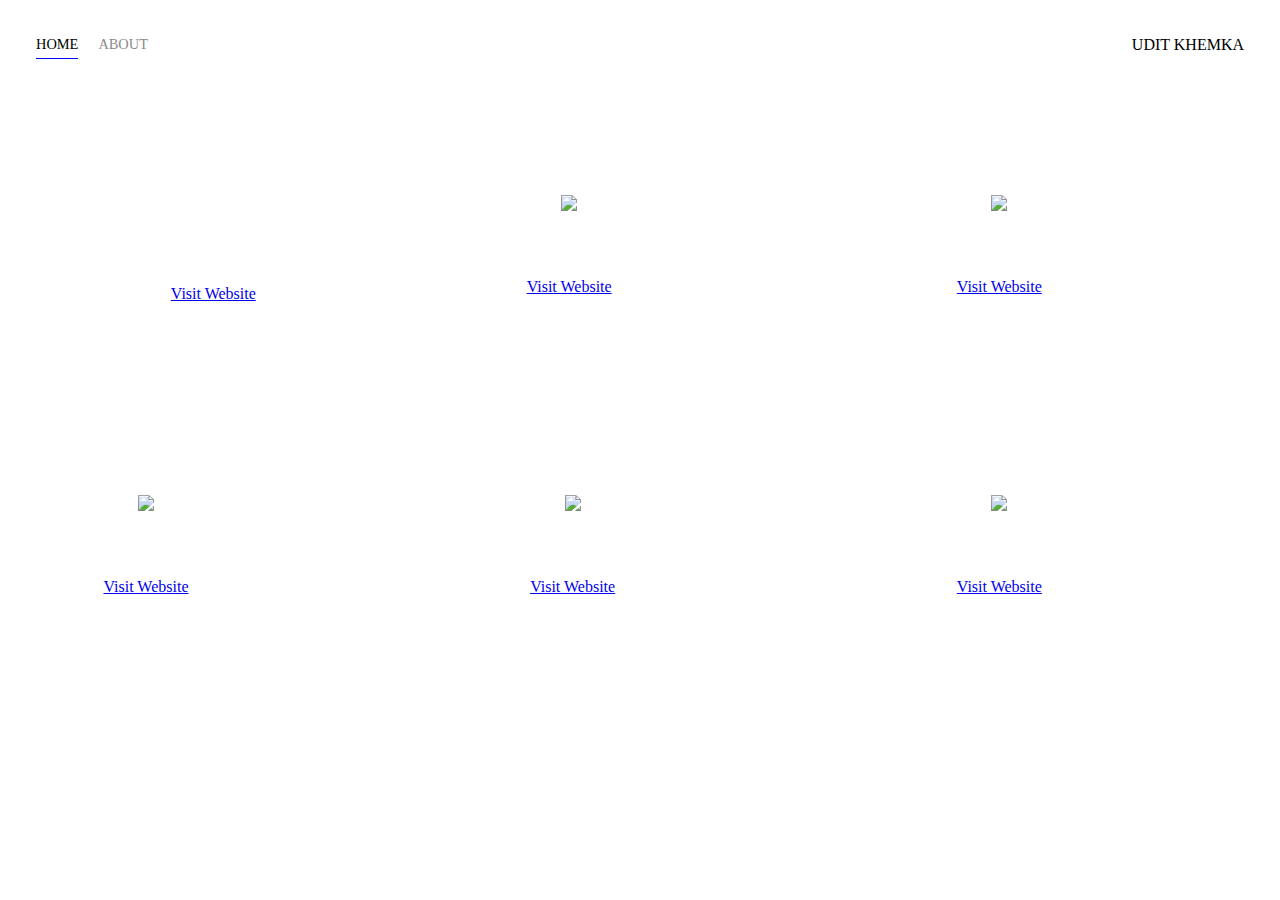
==== index.html @ 9b4b54bf "Update index.html" ====
<!DOCTYPE html>
<html>
    <head>
        <meta charset="utf-8"/>
        <meta name="viewport" content="width=device-width, initial-scale=1.0">
        <title>Page Title</title>
        <link rel="stylesheet" href="styles.css">
    </head>
    <body>
        <div class="container">
            <div class="nav-wrapper">
                <div class="left-side">
                    <div class="nav-link-wrapper active-nav-link">
                        <a href="index.html">Home</a>
                    </div>
                    <div class="nav-link-wrapper">
                        <a href="about.html">About</a>
                    </div>
                </div>
                <div class="right-side">
                    <div class="brand">
                        <div>UDIT KHEMKA</div>
                    </div>
                </div>
            </div>
            <div class="content-wrapper">
                <div class="portfolio-items-wrapper">
                    <div class="portfolio-item-wrapper">
                        <div class="portfolio-img-background" style="background-image: url(images/web-app-dev.jpeg);">
                        </div>
                        <div class="img-text-wrapper">
                            <div class="logo-wrapper">
                                
                            </div>

                            <div class="subtitle">
                                The Website gives you the weather updates of a place user enters or 
                                the current location's weather.
                            </div>
                            <div class="plink">
                                <a href="welcome.html">Visit Website</a>
                            </div>
                        </div>
                    </div>
                    <div class="portfolio-item-wrapper">
                        <div class="portfolio-img-background" style="background-image: url(images/img1.jpg);">
                        </div>
                        <div class="img-text-wrapper">
                            <div class="logo-wrapper">
                                <img src="images/logos/crondose.png">
                            </div>

                            <div class="subtitle">
                                Project 2
                            </div>
                            <div class="plink">
                                <a href="welcome.html">Visit Website</a>
                            </div>
                            
                        </div>
                    </div>
                    <div class="portfolio-item-wrapper">
                        <div class="portfolio-img-background" style="background-image: url(images/img2.jpg);">
                        </div>
                        <div class="img-text-wrapper">
                            <div class="logo-wrapper">
                                <img src="images/logos/dailysmarty.png">
                            </div>

                            <div class="subtitle">
                                Coming Soon
                            </div>
                            <div class="plink">
                                <a href="welcome.html">Visit Website</a>
                            </div>
                        </div>
                    </div>
                    <div class="portfolio-item-wrapper">
                        <div class="portfolio-img-background" style="background-image: url(images/img3.jpg);">
                        </div>
                        <div class="img-text-wrapper">
                            <div class="logo-wrapper">
                                <img src="images/logos/dashtrack.png">
                            </div>

                            <div class="subtitle">
                                Coming Soon
                            </div>
                            <div class="plink">
                                <a href="welcome.html">Visit Website</a>
                            </div>
                        </div>
                    </div>
                    <div class="portfolio-item-wrapper">
                        <div class="portfolio-img-background" style="background-image: url(images/portfolio2.jpeg);">
                        </div>
                        <div class="img-text-wrapper">
                            <div class="logo-wrapper">
                                <img src="images/logos/devcamp.png">
                            </div>

                            <div class="subtitle">
                                Coming Soon
                            </div>
                            <div class="plink">
                                <a href="welcome.html">Visit Website</a>
                            </div>
                        </div>
                    </div>
                    <div class="portfolio-item-wrapper">
                        <div class="portfolio-img-background" style="background-image: url(images/portfolio4.jpeg);">
                        </div>
                        <div class="img-text-wrapper">
                            <div class="logo-wrapper">
                                <img src="images/logos/devtrunk.png">
                            </div>

                            <div class="subtitle">
                                Coming Soon
                            </div>
                            <div class="plink">
                                <a href="welcome.html">Visit Website</a>
                            </div>
                        </div>
                    </div>

                </div>
            </div>


        </div>
    </body>
    <script>
        const portfolioItems= document.querySelectorAll('.portfolio-item-wrapper')

        portfolioItems.forEach(portfolioItem => {
            portfolioItem.addEventListener('mouseover',()=>{
                console.log(portfolioItem.childNodes[1].classList.add('img-darken'))
                portfolioItem.childNodes[1].classList.add('img-darken');
            })

            portfolioItem.addEventListener('mouseout',()=>{
                portfolioItem.childNodes[1].classList.remove('img-darken');
            })
        })
    </script>
</html>
---- styles.css ----
body{
    margin: 0px;
}

.container{
    display: grid;
    grid-template-columns: 1fr;
}

/*Nav Stlyles*/
.nav-wrapper{
    display: flex;
    justify-content: space-between;
    padding: 36px;
    
}

.left-side{
    display: flex;
}

.nav-wrapper > .left-side > div{
    margin-right: 20px;
    font-size: 0.9em;
    text-transform: uppercase;
}

.nav-link-wrapper{
    height: 22px;
    border-bottom: 1px solid transparent;
    transition: border-bottom;
}

.nav-link-wrapper a{
    color: #8a8a8a;
    text-decoration: none;
    transition: color 0.5s;
}

.nav-link-wrapper:hover{
    border-bottom: 1px solid blue;
}

.nav-link-wrapper a:hover{
    color: black;
}

.active-nav-link{
    border-bottom: 1px solid blue;
}

.active-nav-link a{
    color: black !important;
}

/*Portfolio Styles*/

.portfolio-items-wrapper{
    display: grid;
    grid-template-columns: 1fr 1fr 1fr;
}

.portfolio-item-wrapper{
    position: relative;
}

.portfolio-img-background{
    height: 300px;
    width: 100%;
    background-size: cover;
    background-position: center;
    background-repeat: no-repeat;
}

.img-text-wrapper{
    position: absolute;
    top: 0;
    display: flex;
    flex-direction: column;
    justify-content: center;
    align-items: center;
    height: 100%;
    text-align: center;
    padding-left: 100px;
    padding-right: 100px;
}

.logo-wrapper img{
    width: 50%;
    margin-bottom: 20px;
}

.subtitle{
    transition: 1s;
    font-weight: 600;
    color: transparent;
}

/*Needs to be more specific with selector*/
.img-text-wrapper:hover .subtitle{
    font-weight: 600;
    color: lightseagreen;
}

.img-darken{
    transition: 0.75s;
    filter: brightness(15%);
}

.plink{
    padding-top: 25px;
}

.plink a:hover{
    color: white;
}

/*about.html styles*/
.content-aboutpage{
    display: grid;
    grid-template-columns: 1fr 1fr;
}

.profile{
    height: 300px;
    width: 100%;
}

/*      ....        */
.info{
    text-align: center;
    size: 100px;
    font-size: 100px;
    padding-top: 200px;
    
}
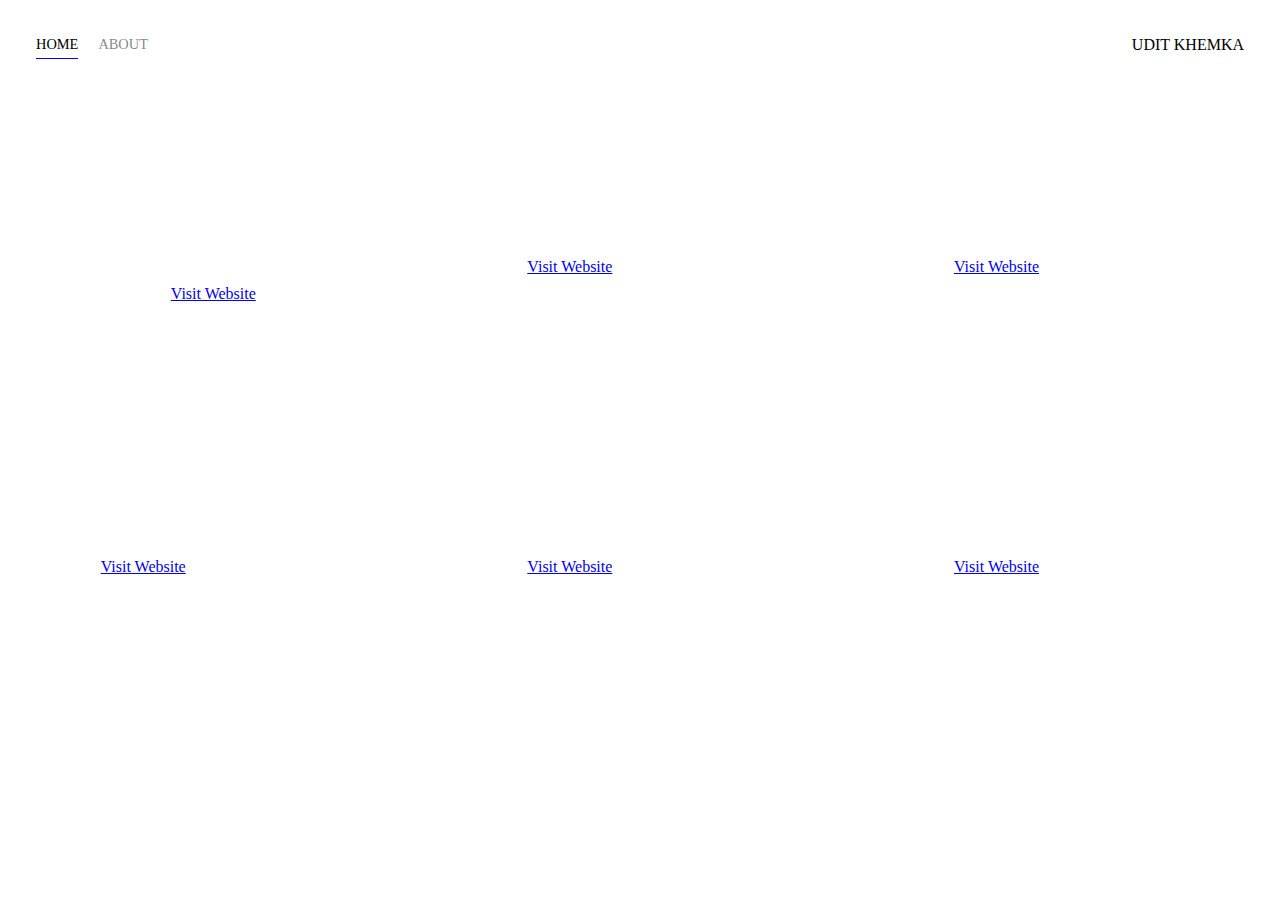
==== commit f9b71278: "Update index.html" ====
--- a/index.html
+++ b/index.html
@@ -29,10 +29,6 @@
                         <div class="portfolio-img-background" style="background-image: url(images/web-app-dev.jpeg);">
                         </div>
                         <div class="img-text-wrapper">
-                            <div class="logo-wrapper">
-                                
-                            </div>
-
                             <div class="subtitle">
                                 The Website gives you the weather updates of a place user enters or 
                                 the current location's weather.
@@ -46,17 +42,12 @@
                         <div class="portfolio-img-background" style="background-image: url(images/img1.jpg);">
                         </div>
                         <div class="img-text-wrapper">
-                            <div class="logo-wrapper">
-                                <img src="images/logos/crondose.png">
-                            </div>
-
                             <div class="subtitle">
-                                Project 2
+                                PROJECT 2
                             </div>
                             <div class="plink">
-                                <a href="welcome.html">Visit Website</a>
+                                <a href="project.html">Visit Website</a>
                             </div>
-                            
                         </div>
                     </div>
                     <div class="portfolio-item-wrapper">
@@ -64,14 +55,14 @@
                         </div>
                         <div class="img-text-wrapper">
                             <div class="logo-wrapper">
-                                <img src="images/logos/dailysmarty.png">
+                                
                             </div>
 
                             <div class="subtitle">
-                                Coming Soon
+                                PROJECT 3
                             </div>
                             <div class="plink">
-                                <a href="welcome.html">Visit Website</a>
+                                <a href="project.html">Visit Website</a>
                             </div>
                         </div>
                     </div>
@@ -79,15 +70,11 @@
                         <div class="portfolio-img-background" style="background-image: url(images/img3.jpg);">
                         </div>
                         <div class="img-text-wrapper">
-                            <div class="logo-wrapper">
-                                <img src="images/logos/dashtrack.png">
-                            </div>
-
                             <div class="subtitle">
-                                Coming Soon
+                                PROJECT 4
                             </div>
                             <div class="plink">
-                                <a href="welcome.html">Visit Website</a>
+                                <a href="project.html">Visit Website</a>
                             </div>
                         </div>
                     </div>
@@ -96,14 +83,14 @@
                         </div>
                         <div class="img-text-wrapper">
                             <div class="logo-wrapper">
-                                <img src="images/logos/devcamp.png">
+                                
                             </div>
 
                             <div class="subtitle">
-                                Coming Soon
+                                PROJECT 5
                             </div>
                             <div class="plink">
-                                <a href="welcome.html">Visit Website</a>
+                                <a href="project.html">Visit Website</a>
                             </div>
                         </div>
                     </div>
@@ -112,17 +99,18 @@
                         </div>
                         <div class="img-text-wrapper">
                             <div class="logo-wrapper">
-                                <img src="images/logos/devtrunk.png">
+                                
                             </div>
 
                             <div class="subtitle">
-                                Coming Soon
+                                PROJECT 6
                             </div>
                             <div class="plink">
-                                <a href="welcome.html">Visit Website</a>
+                                <a href="project.html">Visit Website</a>
                             </div>
                         </div>
                     </div>
+                    
 
                 </div>
             </div>
@@ -135,7 +123,7 @@
 
         portfolioItems.forEach(portfolioItem => {
             portfolioItem.addEventListener('mouseover',()=>{
-                console.log(portfolioItem.childNodes[1].classList.add('img-darken'))
+                //console.log(portfolioItem.childNodes[1].classList.add('img-darken'))
                 portfolioItem.childNodes[1].classList.add('img-darken');
             })
 
--- a/styles.css
+++ b/styles.css
@@ -115,16 +115,7 @@
     color: white;
 }
 
-/*about.html styles*/
-.content-aboutpage{
-    display: grid;
-    grid-template-columns: 1fr 1fr;
-}
 
-.profile{
-    height: 300px;
-    width: 100%;
-}
 
 /*      ....        */
 .info{
@@ -133,4 +124,4 @@
     font-size: 100px;
     padding-top: 200px;
     
-}+}
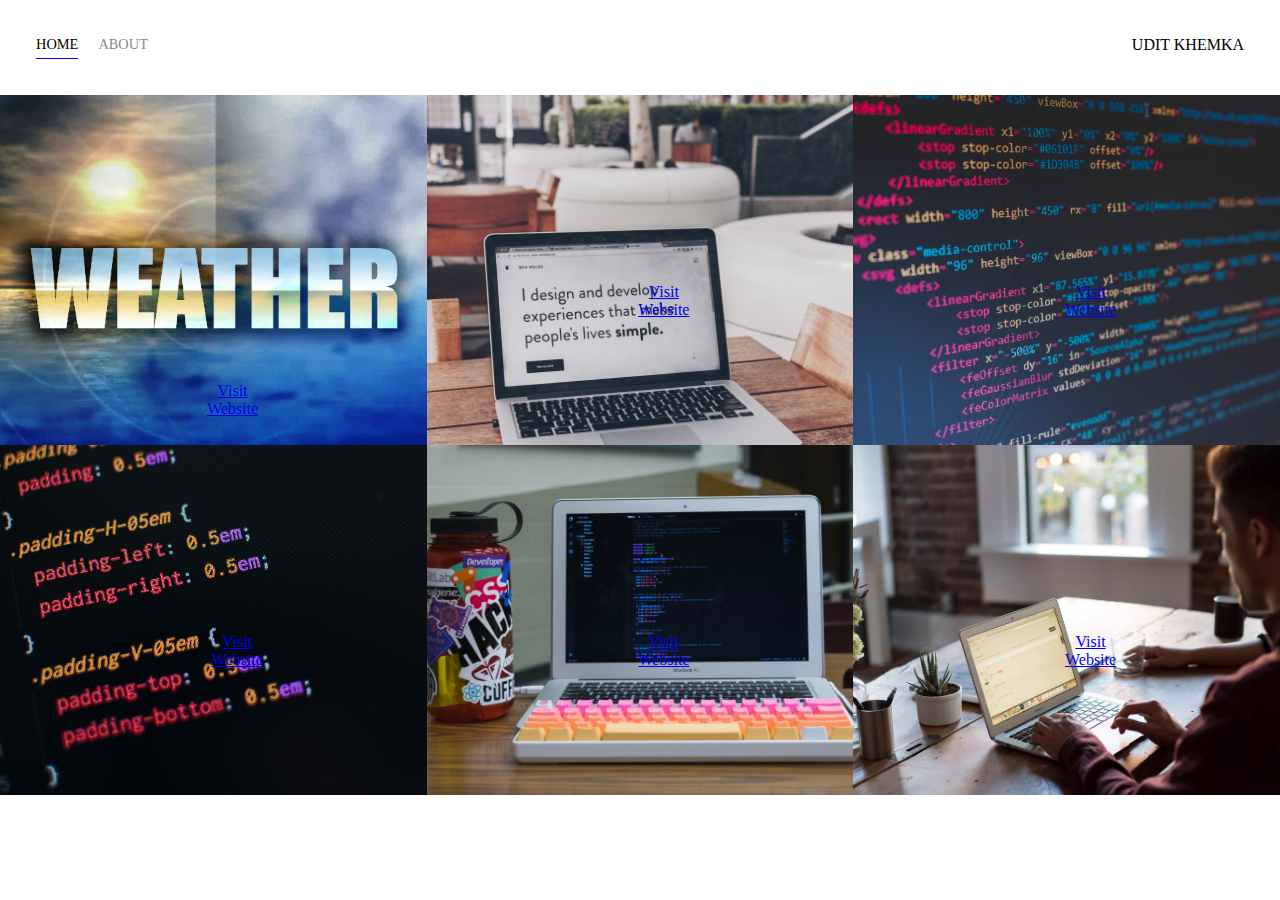
==== commit 5a1efac4: "Update index.html" ====
--- a/index.html
+++ b/index.html
@@ -26,7 +26,7 @@
             <div class="content-wrapper">
                 <div class="portfolio-items-wrapper">
                     <div class="portfolio-item-wrapper">
-                        <div class="portfolio-img-background" style="background-image: url(images/web-app-dev.jpeg);">
+                        <div class="portfolio-img-background" style="background-image: url(web-app-dev.jpeg);">
                         </div>
                         <div class="img-text-wrapper">
                             <div class="subtitle">
@@ -39,7 +39,7 @@
                         </div>
                     </div>
                     <div class="portfolio-item-wrapper">
-                        <div class="portfolio-img-background" style="background-image: url(images/img1.jpg);">
+                        <div class="portfolio-img-background" style="background-image: url(img1.jpg);">
                         </div>
                         <div class="img-text-wrapper">
                             <div class="subtitle">
@@ -51,7 +51,7 @@
                         </div>
                     </div>
                     <div class="portfolio-item-wrapper">
-                        <div class="portfolio-img-background" style="background-image: url(images/img2.jpg);">
+                        <div class="portfolio-img-background" style="background-image: url(img2.jpg);">
                         </div>
                         <div class="img-text-wrapper">
                             <div class="logo-wrapper">
@@ -67,7 +67,7 @@
                         </div>
                     </div>
                     <div class="portfolio-item-wrapper">
-                        <div class="portfolio-img-background" style="background-image: url(images/img3.jpg);">
+                        <div class="portfolio-img-background" style="background-image: url(img3.jpg);">
                         </div>
                         <div class="img-text-wrapper">
                             <div class="subtitle">
@@ -79,7 +79,7 @@
                         </div>
                     </div>
                     <div class="portfolio-item-wrapper">
-                        <div class="portfolio-img-background" style="background-image: url(images/portfolio2.jpeg);">
+                        <div class="portfolio-img-background" style="background-image: url(portfolio2.jpeg);">
                         </div>
                         <div class="img-text-wrapper">
                             <div class="logo-wrapper">
@@ -95,7 +95,7 @@
                         </div>
                     </div>
                     <div class="portfolio-item-wrapper">
-                        <div class="portfolio-img-background" style="background-image: url(images/portfolio4.jpeg);">
+                        <div class="portfolio-img-background" style="background-image: url(portfolio4.jpeg);">
                         </div>
                         <div class="img-text-wrapper">
                             <div class="logo-wrapper">
--- a/styles.css
+++ b/styles.css
@@ -65,7 +65,7 @@
 }
 
 .portfolio-img-background{
-    height: 300px;
+    height: 350px;
     width: 100%;
     background-size: cover;
     background-position: center;
@@ -81,19 +81,15 @@
     align-items: center;
     height: 100%;
     text-align: center;
-    padding-left: 100px;
-    padding-right: 100px;
-}
-
-.logo-wrapper img{
-    width: 50%;
-    margin-bottom: 20px;
+    padding-left: 200px;
+    padding-right: 200px;
 }
 
 .subtitle{
     transition: 1s;
     font-weight: 600;
     color: transparent;
+    text-align: center;
 }
 
 /*Needs to be more specific with selector*/
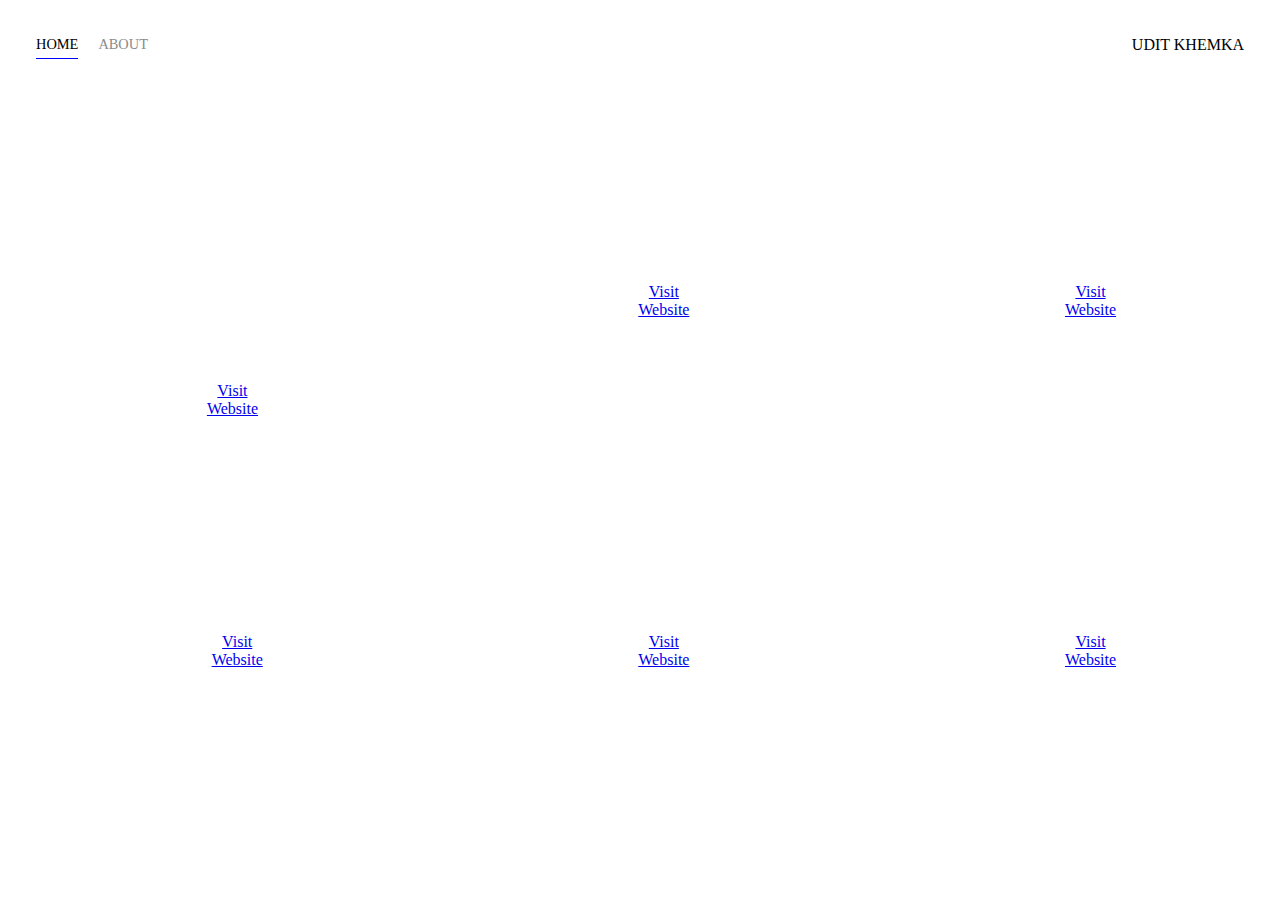
==== commit 90c60d7f: "Update index.html" ====
--- a/index.html
+++ b/index.html
@@ -3,8 +3,9 @@
     <head>
         <meta charset="utf-8"/>
         <meta name="viewport" content="width=device-width, initial-scale=1.0">
-        <title>Page Title</title>
+        <title>My PortFolio</title>
         <link rel="stylesheet" href="styles.css">
+        <link href="https://fonts.googleapis.com/css2?family=Balsamiq+Sans&display=swap" rel="stylesheet">
     </head>
     <body>
         <div class="container">
@@ -26,7 +27,7 @@
             <div class="content-wrapper">
                 <div class="portfolio-items-wrapper">
                     <div class="portfolio-item-wrapper">
-                        <div class="portfolio-img-background" style="background-image: url(web-app-dev.jpeg);">
+                        <div class="portfolio-img-background" style="background-image: url(images/web-app-dev.jpeg);">
                         </div>
                         <div class="img-text-wrapper">
                             <div class="subtitle">
@@ -39,7 +40,7 @@
                         </div>
                     </div>
                     <div class="portfolio-item-wrapper">
-                        <div class="portfolio-img-background" style="background-image: url(img1.jpg);">
+                        <div class="portfolio-img-background" style="background-image: url(images/img1.jpg);">
                         </div>
                         <div class="img-text-wrapper">
                             <div class="subtitle">
@@ -51,7 +52,7 @@
                         </div>
                     </div>
                     <div class="portfolio-item-wrapper">
-                        <div class="portfolio-img-background" style="background-image: url(img2.jpg);">
+                        <div class="portfolio-img-background" style="background-image: url(images/img2.jpg);">
                         </div>
                         <div class="img-text-wrapper">
                             <div class="logo-wrapper">
@@ -67,7 +68,7 @@
                         </div>
                     </div>
                     <div class="portfolio-item-wrapper">
-                        <div class="portfolio-img-background" style="background-image: url(img3.jpg);">
+                        <div class="portfolio-img-background" style="background-image: url(images/img3.jpg);">
                         </div>
                         <div class="img-text-wrapper">
                             <div class="subtitle">
@@ -79,7 +80,7 @@
                         </div>
                     </div>
                     <div class="portfolio-item-wrapper">
-                        <div class="portfolio-img-background" style="background-image: url(portfolio2.jpeg);">
+                        <div class="portfolio-img-background" style="background-image: url(images/portfolio2.jpeg);">
                         </div>
                         <div class="img-text-wrapper">
                             <div class="logo-wrapper">
@@ -95,7 +96,7 @@
                         </div>
                     </div>
                     <div class="portfolio-item-wrapper">
-                        <div class="portfolio-img-background" style="background-image: url(portfolio4.jpeg);">
+                        <div class="portfolio-img-background" style="background-image: url(images/portfolio4.jpeg);">
                         </div>
                         <div class="img-text-wrapper">
                             <div class="logo-wrapper">
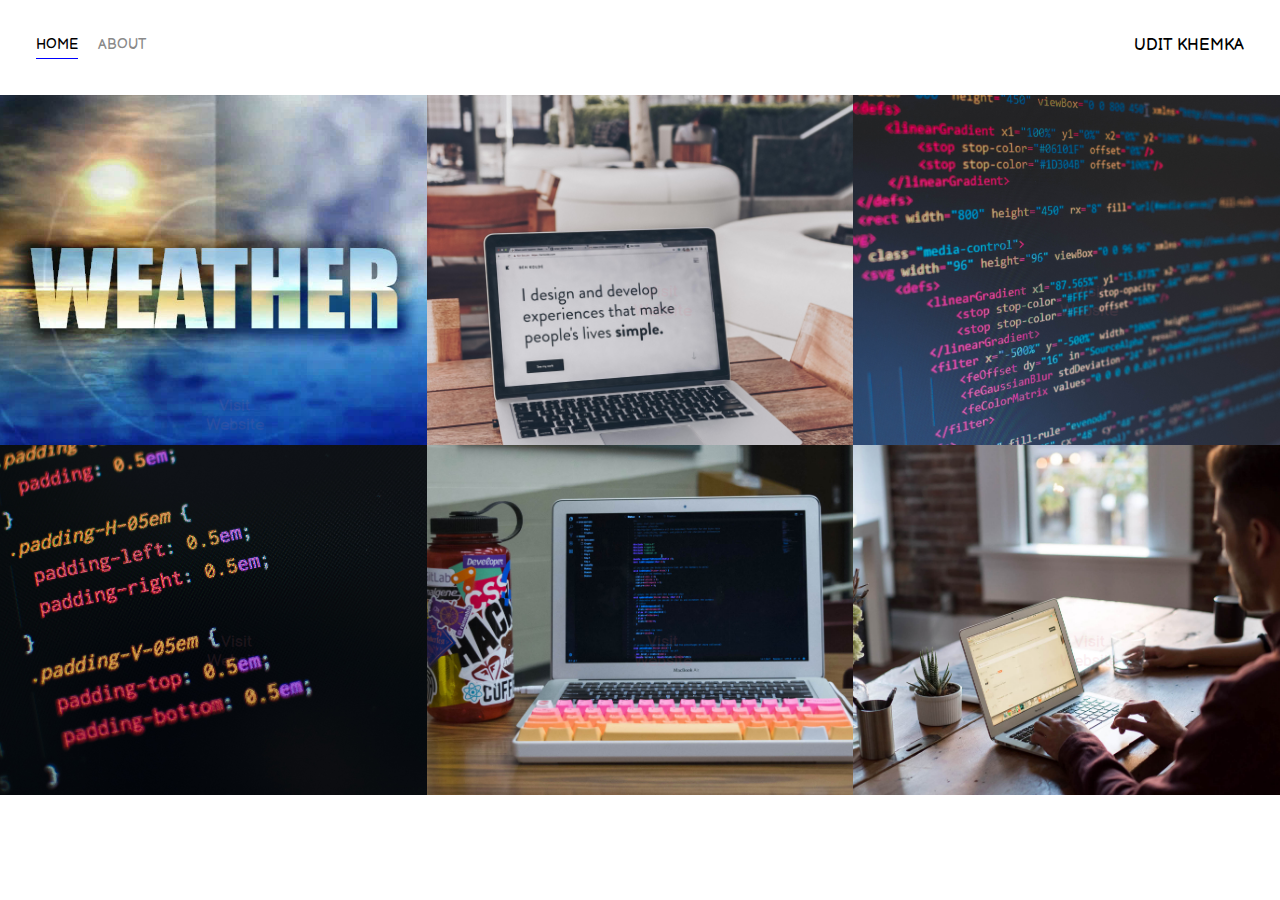
==== commit 4f3537af: "Update index.html" ====
--- a/index.html
+++ b/index.html
@@ -27,7 +27,7 @@
             <div class="content-wrapper">
                 <div class="portfolio-items-wrapper">
                     <div class="portfolio-item-wrapper">
-                        <div class="portfolio-img-background" style="background-image: url(images/web-app-dev.jpeg);">
+                        <div class="portfolio-img-background" style="background-image: url(web-app-dev.jpeg);">
                         </div>
                         <div class="img-text-wrapper">
                             <div class="subtitle">
@@ -35,12 +35,12 @@
                                 the current location's weather.
                             </div>
                             <div class="plink">
-                                <a href="welcome.html">Visit Website</a>
+                                <a href="https://uditkhemka.github.io/Weather-Forecast/">Visit Website</a>
                             </div>
                         </div>
                     </div>
                     <div class="portfolio-item-wrapper">
-                        <div class="portfolio-img-background" style="background-image: url(images/img1.jpg);">
+                        <div class="portfolio-img-background" style="background-image: url(img1.jpg);">
                         </div>
                         <div class="img-text-wrapper">
                             <div class="subtitle">
@@ -52,7 +52,7 @@
                         </div>
                     </div>
                     <div class="portfolio-item-wrapper">
-                        <div class="portfolio-img-background" style="background-image: url(images/img2.jpg);">
+                        <div class="portfolio-img-background" style="background-image: url(img2.jpg);">
                         </div>
                         <div class="img-text-wrapper">
                             <div class="logo-wrapper">
@@ -68,7 +68,7 @@
                         </div>
                     </div>
                     <div class="portfolio-item-wrapper">
-                        <div class="portfolio-img-background" style="background-image: url(images/img3.jpg);">
+                        <div class="portfolio-img-background" style="background-image: url(img3.jpg);">
                         </div>
                         <div class="img-text-wrapper">
                             <div class="subtitle">
@@ -80,7 +80,7 @@
                         </div>
                     </div>
                     <div class="portfolio-item-wrapper">
-                        <div class="portfolio-img-background" style="background-image: url(images/portfolio2.jpeg);">
+                        <div class="portfolio-img-background" style="background-image: url(portfolio2.jpeg);">
                         </div>
                         <div class="img-text-wrapper">
                             <div class="logo-wrapper">
@@ -96,7 +96,7 @@
                         </div>
                     </div>
                     <div class="portfolio-item-wrapper">
-                        <div class="portfolio-img-background" style="background-image: url(images/portfolio4.jpeg);">
+                        <div class="portfolio-img-background" style="background-image: url(portfolio4.jpeg);">
                         </div>
                         <div class="img-text-wrapper">
                             <div class="logo-wrapper">
--- a/styles.css
+++ b/styles.css
@@ -1,6 +1,9 @@
-body{
-    margin: 0px;
+* {
+    margin: 0;
+    padding: 0;
+    font-family: 'Balsamiq Sans', cursive;
 }
+
 
 .container{
     display: grid;
@@ -107,8 +110,25 @@
     padding-top: 25px;
 }
 
-.plink a:hover{
-    color: white;
+.plink a:link {
+  color:rgb(223, 116, 136);
+  background-color: transparent;
+  text-decoration: none;
+  opacity: 0.1;
+}
+.plink a:visited {
+  color: rgb(252, 246, 247);
+  background-color: transparent;
+  text-decoration: none;
+  opacity: 0.1;
+}
+.plink a:hover {
+  color: #faf9f9;
+  background-color: transparent;
+  text-decoration: underline;
+  opacity: 1;
+  font-size: 18px;
+  transition: 0.5s;
 }
 
 
